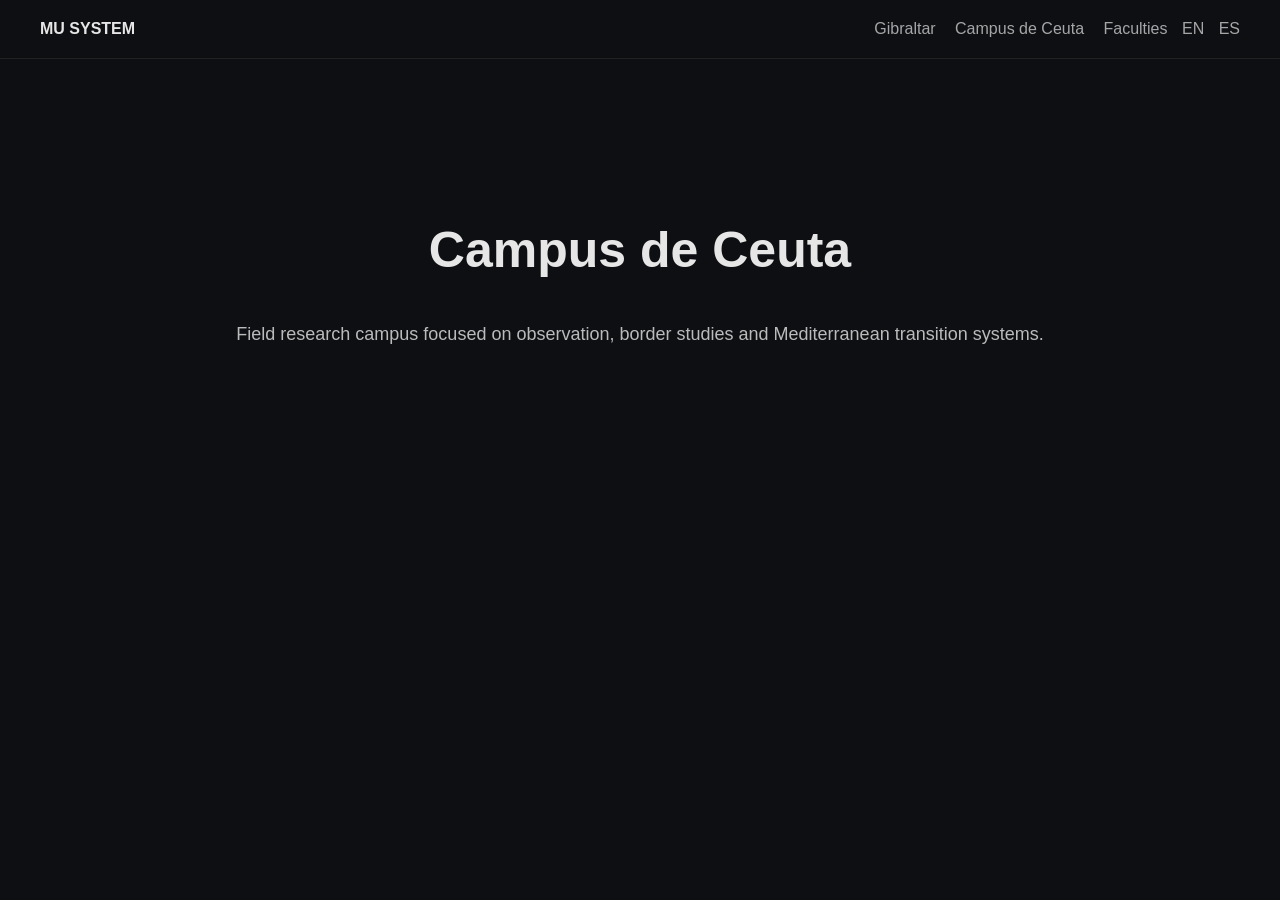
==== ceuta.html @ b30f4f08 "Create ceuta.html" ====
<!DOCTYPE html>
<html lang="en">
<head>
<meta charset="UTF-8" />
<meta name="viewport" content="width=device-width, initial-scale=1.0"/>
<title>Campus de Ceuta</title>

<style>
body{margin:0;font-family:Arial;background:#0E0F12;color:#E6E6E6;text-align:center;}
header{
display:flex;
justify-content:space-between;
padding:20px 40px;
border-bottom:1px solid #222;
}
a{color:#E6E6E6;text-decoration:none;margin-left:15px;opacity:.7;}
a:hover{opacity:1;}
.lang{cursor:pointer;margin-left:10px;opacity:.7;}
.lang:hover{opacity:1;}
.hero{padding:120px 20px;max-width:900px;margin:auto;}
h1{font-size:50px;}
p{opacity:.8;font-size:18px;line-height:1.6;}
</style>
</head>

<body>

<header>
<div><b>MU SYSTEM</b></div>

<nav>
<a href="index.html">Gibraltar</a>
<a href="ceuta.html">Campus de Ceuta</a>
<a href="faculties.html">Faculties</a>

<span class="lang" onclick="setLang('en')">EN</span>
<span class="lang" onclick="setLang('es')">ES</span>
</nav>
</header>

<section class="hero">
<h1 id="title">Campus de Ceuta</h1>
<p id="text">
Field research campus focused on observation,
border studies and Mediterranean transition systems.
</p>
</section>

<script>
function setLang(lang){

if(lang==="es"){
document.getElementById("title").innerText="Campus de Ceuta";
document.getElementById("text").innerText="Campus de investigación de campo enfocado en observación, estudios fronterizos y sistemas de transición mediterránea.";
}

if(lang==="en"){
document.getElementById("title").innerText="Campus de Ceuta";
document.getElementById("text").innerText="Field research campus focused on observation, border studies and Mediterranean transition systems.";
}
}
</script>

</body>
</html>
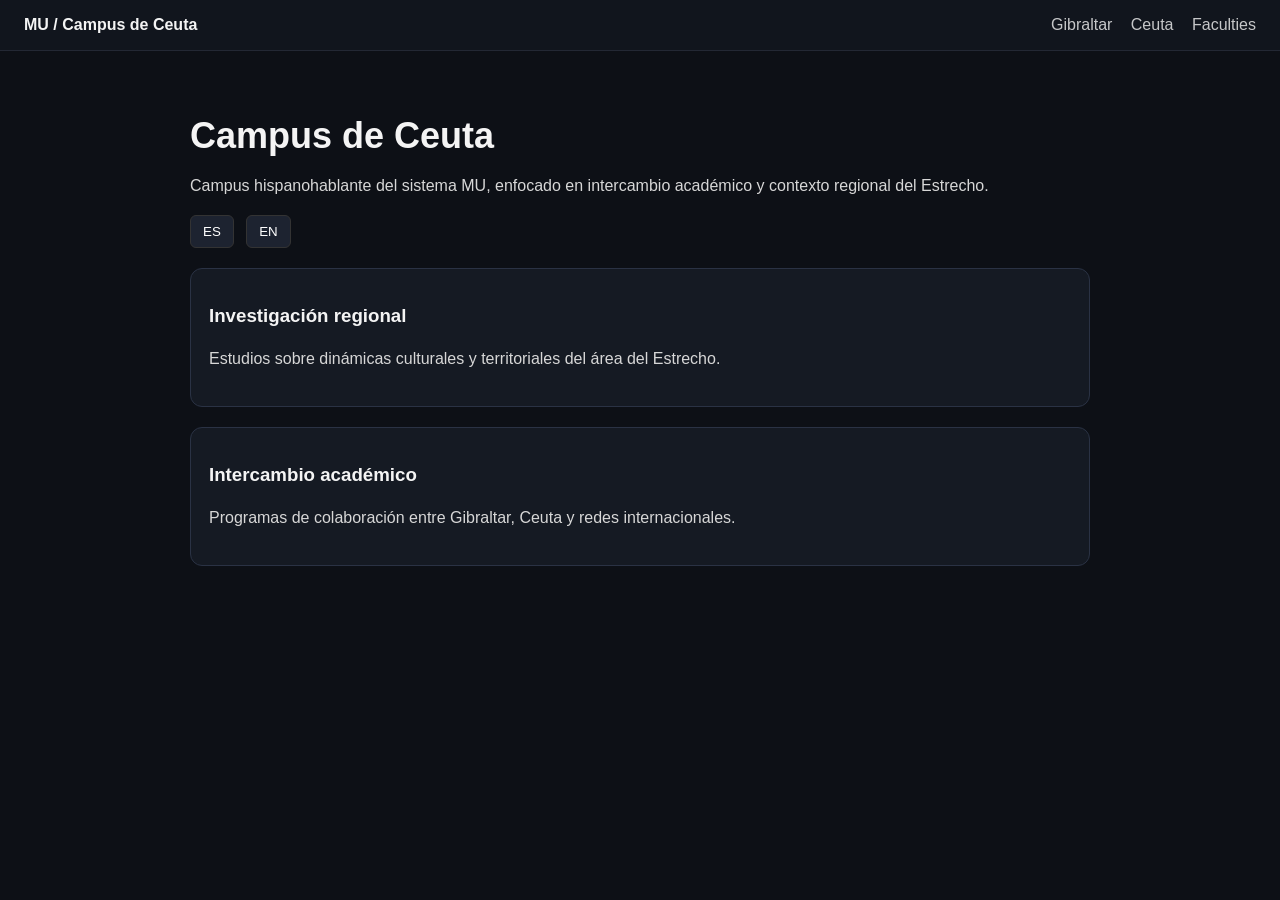
==== commit f6914d11: "Update ceuta.html" ====
--- a/ceuta.html
+++ b/ceuta.html
@@ -1,65 +1,59 @@
-<!DOCTYPE html>
-<html lang="en">
+
+<!DOCTYPE html><html lang="es">
 <head>
 <meta charset="UTF-8" />
-<meta name="viewport" content="width=device-width, initial-scale=1.0"/>
-<title>Campus de Ceuta</title>
-
+<meta name="viewport" content="width=device-width, initial-scale=1.0" />
+<title>Campus de Ceuta - MU</title>
 <style>
-body{margin:0;font-family:Arial;background:#0E0F12;color:#E6E6E6;text-align:center;}
-header{
-display:flex;
-justify-content:space-between;
-padding:20px 40px;
-border-bottom:1px solid #222;
-}
-a{color:#E6E6E6;text-decoration:none;margin-left:15px;opacity:.7;}
-a:hover{opacity:1;}
-.lang{cursor:pointer;margin-left:10px;opacity:.7;}
-.lang:hover{opacity:1;}
-.hero{padding:120px 20px;max-width:900px;margin:auto;}
-h1{font-size:50px;}
-p{opacity:.8;font-size:18px;line-height:1.6;}
+body{margin:0;font-family:Arial,sans-serif;background:#0d1016;color:#f4f4f4;}
+header{display:flex;justify-content:space-between;align-items:center;padding:16px 24px;background:#11151d;border-bottom:1px solid #232834;}
+.logo{font-weight:700;}
+nav a{color:#f4f4f4;margin-left:14px;text-decoration:none;opacity:.8;}
+nav a:hover{opacity:1;}
+.container{max-width:900px;margin:auto;padding:40px 24px;}
+h1{font-size:36px;margin-bottom:10px;}
+p{line-height:1.6;color:#d7d7d7;}
+.lang button{margin-right:8px;padding:8px 12px;border-radius:6px;border:1px solid #333;background:#1d2330;color:#fff;cursor:pointer;}
+.lang button:hover{background:#2a3244;}
+.card{margin-top:20px;padding:18px;border:1px solid #2a3244;border-radius:12px;background:#151a23;}
 </style>
 </head>
-
-<body>
-
-<header>
-<div><b>MU SYSTEM</b></div>
-
+<body><header>
+<div class="logo">MU / Campus de Ceuta</div>
 <nav>
 <a href="index.html">Gibraltar</a>
-<a href="ceuta.html">Campus de Ceuta</a>
+<a href="ceuta.html">Ceuta</a>
 <a href="faculties.html">Faculties</a>
-
-<span class="lang" onclick="setLang('en')">EN</span>
-<span class="lang" onclick="setLang('es')">ES</span>
 </nav>
-</header>
-
-<section class="hero">
-<h1 id="title">Campus de Ceuta</h1>
-<p id="text">
-Field research campus focused on observation,
-border studies and Mediterranean transition systems.
-</p>
-</section>
-
-<script>
+</header><div class="container"><h1 id="title">Campus de Ceuta</h1>
+<p id="desc">Campus hispanohablante del sistema MU, enfocado en intercambio académico y contexto regional del Estrecho.</p><div class="lang">
+<button onclick="setLang('es')">ES</button>
+<button onclick="setLang('en')">EN</button>
+</div><div class="card">
+<h3 id="c1">Investigación regional</h3>
+<p id="p1">Estudios sobre dinámicas culturales y territoriales del área del Estrecho.</p>
+</div><div class="card">
+<h3 id="c2">Intercambio académico</h3>
+<p id="p2">Programas de colaboración entre Gibraltar, Ceuta y redes internacionales.</p>
+</div></div><script>
 function setLang(lang){
-
-if(lang==="es"){
-document.getElementById("title").innerText="Campus de Ceuta";
-document.getElementById("text").innerText="Campus de investigación de campo enfocado en observación, estudios fronterizos y sistemas de transición mediterránea.";
-}
-
-if(lang==="en"){
-document.getElementById("title").innerText="Campus de Ceuta";
-document.getElementById("text").innerText="Field research campus focused on observation, border studies and Mediterranean transition systems.";
+if(lang==='en'){
+ document.documentElement.lang='en';
+ document.getElementById('title').innerText='Ceuta Campus';
+ document.getElementById('desc').innerText='Spanish-speaking branch of the MU system focused on academic exchange and regional studies of the Strait area.';
+ document.getElementById('c1').innerText='Regional research';
+ document.getElementById('p1').innerText='Studies on cultural and territorial dynamics of the Strait region.';
+ document.getElementById('c2').innerText='Academic exchange';
+ document.getElementById('p2').innerText='Collaboration programs between Gibraltar, Ceuta and international networks.';
+}else{
+ document.documentElement.lang='es';
+ document.getElementById('title').innerText='Campus de Ceuta';
+ document.getElementById('desc').innerText='Campus hispanohablante del sistema MU, enfocado en intercambio académico y contexto regional del Estrecho.';
+ document.getElementById('c1').innerText='Investigación regional';
+ document.getElementById('p1').innerText='Estudios sobre dinámicas culturales y territoriales del área del Estrecho.';
+ document.getElementById('c2').innerText='Intercambio académico';
+ document.getElementById('p2').innerText='Programas de colaboración entre Gibraltar, Ceuta y redes internacionales.';
 }
 }
-</script>
-
-</body>
+</script></body>
 </html>
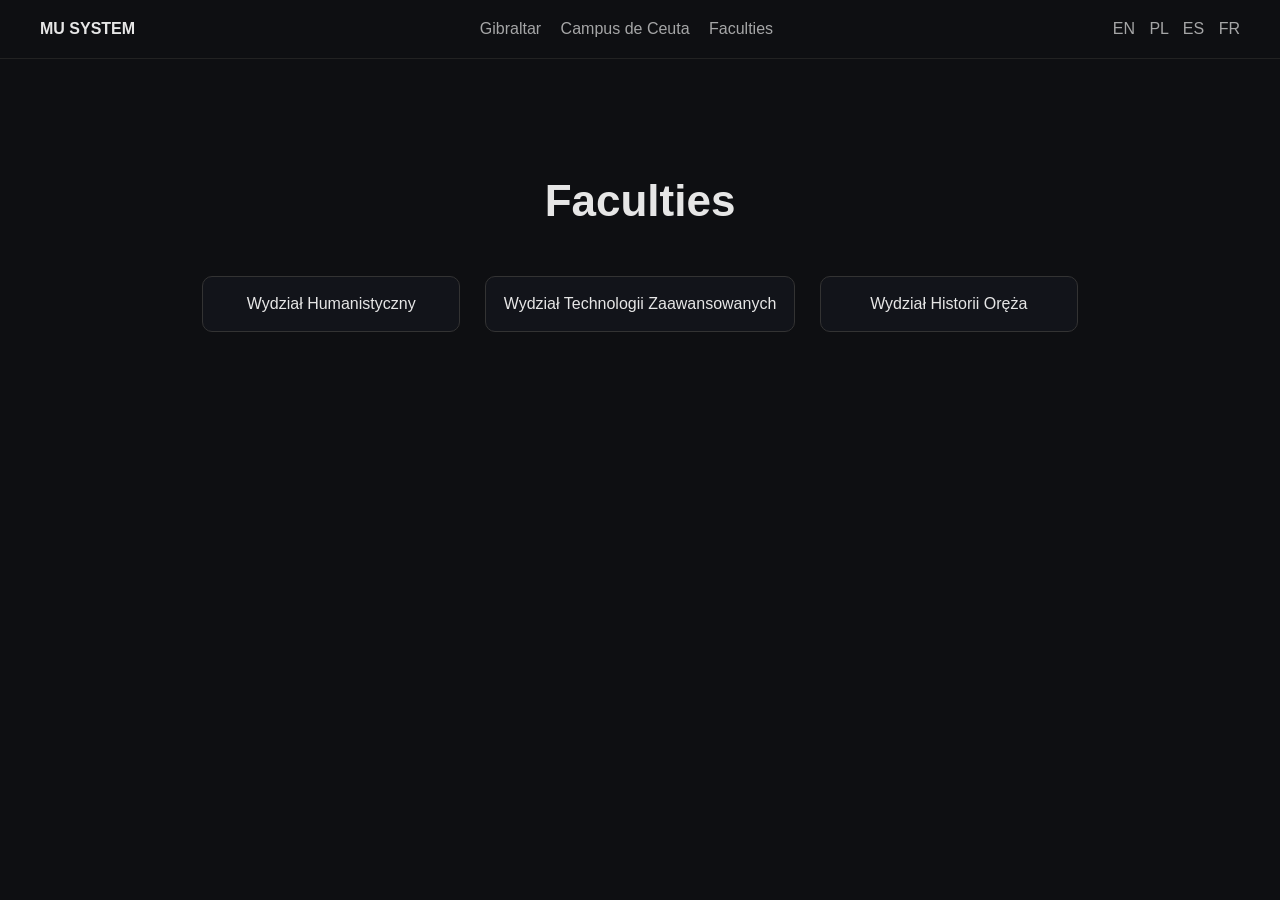
==== commit 79dbf5fc: "Update ceuta.html" ====
--- a/ceuta.html
+++ b/ceuta.html
@@ -1,59 +1,81 @@
-
-<!DOCTYPE html><html lang="es">
+<!DOCTYPE html><html lang="en">
 <head>
 <meta charset="UTF-8" />
-<meta name="viewport" content="width=device-width, initial-scale=1.0" />
-<title>Campus de Ceuta - MU</title>
-<style>
-body{margin:0;font-family:Arial,sans-serif;background:#0d1016;color:#f4f4f4;}
-header{display:flex;justify-content:space-between;align-items:center;padding:16px 24px;background:#11151d;border-bottom:1px solid #232834;}
-.logo{font-weight:700;}
-nav a{color:#f4f4f4;margin-left:14px;text-decoration:none;opacity:.8;}
+<meta name="viewport" content="width=device-width, initial-scale=1.0"/>
+<title>Faculties - MU</title><style>
+body{margin:0;font-family:Arial,sans-serif;background:#0E0F12;color:#E6E6E6;text-align:center;}
+header{
+display:flex;
+justify-content:space-between;
+align-items:center;
+padding:20px 40px;
+border-bottom:1px solid #222;
+}
+nav a{color:#E6E6E6;text-decoration:none;margin-left:15px;opacity:.7;}
 nav a:hover{opacity:1;}
-.container{max-width:900px;margin:auto;padding:40px 24px;}
-h1{font-size:36px;margin-bottom:10px;}
-p{line-height:1.6;color:#d7d7d7;}
-.lang button{margin-right:8px;padding:8px 12px;border-radius:6px;border:1px solid #333;background:#1d2330;color:#fff;cursor:pointer;}
-.lang button:hover{background:#2a3244;}
-.card{margin-top:20px;padding:18px;border:1px solid #2a3244;border-radius:12px;background:#151a23;}
-</style>
-</head>
-<body><header>
-<div class="logo">MU / Campus de Ceuta</div>
+.lang{cursor:pointer;margin-left:10px;opacity:.7;}
+.lang:hover{opacity:1;}
+.section{padding:80px 20px;max-width:1000px;margin:auto;}
+.card{
+border:1px solid #333;
+padding:18px;
+margin:10px;
+display:inline-block;
+background:#12141a;
+border-radius:10px;
+min-width:220px;
+}
+h1{font-size:44px;margin-bottom:40px;}
+</style></head><body><header>
+<div><b>MU SYSTEM</b></div>
 <nav>
 <a href="index.html">Gibraltar</a>
-<a href="ceuta.html">Ceuta</a>
+<a href="ceuta.html">Campus de Ceuta</a>
 <a href="faculties.html">Faculties</a>
-</nav>
-</header><div class="container"><h1 id="title">Campus de Ceuta</h1>
-<p id="desc">Campus hispanohablante del sistema MU, enfocado en intercambio académico y contexto regional del Estrecho.</p><div class="lang">
-<button onclick="setLang('es')">ES</button>
-<button onclick="setLang('en')">EN</button>
-</div><div class="card">
-<h3 id="c1">Investigación regional</h3>
-<p id="p1">Estudios sobre dinámicas culturales y territoriales del área del Estrecho.</p>
-</div><div class="card">
-<h3 id="c2">Intercambio académico</h3>
-<p id="p2">Programas de colaboración entre Gibraltar, Ceuta y redes internacionales.</p>
-</div></div><script>
+</nav><div>
+<span class="lang" onclick="setLang('en')">EN</span>
+<span class="lang" onclick="setLang('pl')">PL</span>
+<span class="lang" onclick="setLang('es')">ES</span>
+<span class="lang" onclick="setLang('fr')">FR</span>
+</div>
+</header><section class="section"><h1 id="title">Faculties</h1><div class="card" id="f1">Wydział Humanistyczny</div>
+<div class="card" id="f2">Wydział Technologii Zaawansowanych</div>
+<div class="card" id="f3">Wydział Historii Oręża</div></section><script>
 function setLang(lang){
-if(lang==='en'){
- document.documentElement.lang='en';
- document.getElementById('title').innerText='Ceuta Campus';
- document.getElementById('desc').innerText='Spanish-speaking branch of the MU system focused on academic exchange and regional studies of the Strait area.';
- document.getElementById('c1').innerText='Regional research';
- document.getElementById('p1').innerText='Studies on cultural and territorial dynamics of the Strait region.';
- document.getElementById('c2').innerText='Academic exchange';
- document.getElementById('p2').innerText='Collaboration programs between Gibraltar, Ceuta and international networks.';
-}else{
- document.documentElement.lang='es';
- document.getElementById('title').innerText='Campus de Ceuta';
- document.getElementById('desc').innerText='Campus hispanohablante del sistema MU, enfocado en intercambio académico y contexto regional del Estrecho.';
- document.getElementById('c1').innerText='Investigación regional';
- document.getElementById('p1').innerText='Estudios sobre dinámicas culturales y territoriales del área del Estrecho.';
- document.getElementById('c2').innerText='Intercambio académico';
- document.getElementById('p2').innerText='Programas de colaboración entre Gibraltar, Ceuta y redes internacionales.';
-}
+
+const t={
+ en:{
+ title:'Faculties',
+ f1:'Faculty of Humanities',
+ f2:'Faculty of Advanced Technologies',
+ f3:'Faculty of Military History'
+ },
+ pl:{
+ title:'Wydziały',
+ f1:'Wydział Humanistyczny',
+ f2:'Wydział Technologii Zaawansowanych',
+ f3:'Wydział Historii Oręża'
+ },
+ es:{
+ title:'Facultades',
+ f1:'Facultad de Humanidades',
+ f2:'Facultad de Tecnologías Avanzadas',
+ f3:'Facultad de Historia Militar'
+ },
+ fr:{
+ title:'Facultés',
+ f1:'Faculté des Sciences Humaines',
+ f2:'Faculté des Technologies Avancées',
+ f3:'Faculté d’Histoire Militaire'
+ }
+};
+
+const d=t[lang];
+
+document.getElementById('title').innerText=d.title;
+document.getElementById('f1').innerText=d.f1;
+document.getElementById('f2').innerText=d.f2;
+document.getElementById('f3').innerText=d.f3;
 }
 </script></body>
 </html>
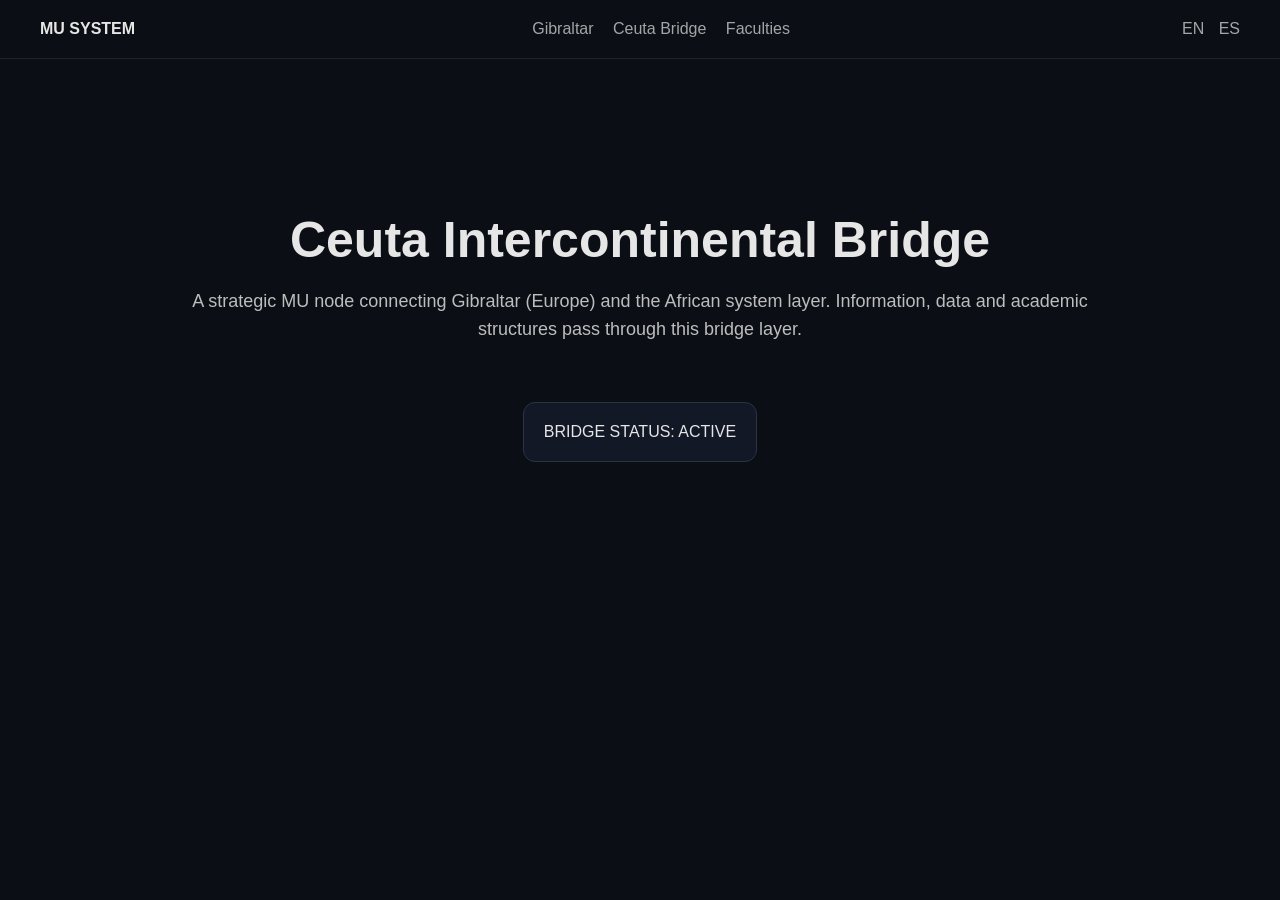
==== commit a88a3ca8: "Update ceuta.html" ====
--- a/ceuta.html
+++ b/ceuta.html
@@ -1,9 +1,19 @@
-<!DOCTYPE html><html lang="en">
+<!DOCTYPE html>
+<html lang="en">
 <head>
 <meta charset="UTF-8" />
 <meta name="viewport" content="width=device-width, initial-scale=1.0"/>
-<title>Faculties - MU</title><style>
-body{margin:0;font-family:Arial,sans-serif;background:#0E0F12;color:#E6E6E6;text-align:center;}
+<title>Ceuta Intercontinental Bridge - MU</title>
+
+<style>
+body{
+margin:0;
+font-family:Arial,sans-serif;
+background:#0B0E14;
+color:#E6E6E6;
+text-align:center;
+}
+
 header{
 display:flex;
 justify-content:space-between;
@@ -11,71 +21,102 @@
 padding:20px 40px;
 border-bottom:1px solid #222;
 }
-nav a{color:#E6E6E6;text-decoration:none;margin-left:15px;opacity:.7;}
+
+nav a{
+color:#E6E6E6;
+text-decoration:none;
+margin-left:15px;
+opacity:.7;
+}
+
 nav a:hover{opacity:1;}
-.lang{cursor:pointer;margin-left:10px;opacity:.7;}
-.lang:hover{opacity:1;}
-.section{padding:80px 20px;max-width:1000px;margin:auto;}
-.card{
-border:1px solid #333;
-padding:18px;
-margin:10px;
+
+.lang span{
+cursor:pointer;
+margin-left:10px;
+opacity:.7;
+}
+
+.lang span:hover{opacity:1;}
+
+.hero{
+padding:110px 20px;
+max-width:900px;
+margin:auto;
+}
+
+h1{
+font-size:50px;
+margin-bottom:15px;
+}
+
+p{
+color:#bdbdbd;
+line-height:1.6;
+font-size:18px;
+}
+
+.bridge{
+margin-top:40px;
+padding:20px;
+border:1px solid #2a3342;
 display:inline-block;
-background:#12141a;
-border-radius:10px;
-min-width:220px;
+border-radius:12px;
+background:#121826;
 }
-h1{font-size:44px;margin-bottom:40px;}
-</style></head><body><header>
+</style>
+</head>
+
+<body>
+
+<header>
 <div><b>MU SYSTEM</b></div>
+
 <nav>
 <a href="index.html">Gibraltar</a>
-<a href="ceuta.html">Campus de Ceuta</a>
+<a href="ceuta.html">Ceuta Bridge</a>
 <a href="faculties.html">Faculties</a>
-</nav><div>
-<span class="lang" onclick="setLang('en')">EN</span>
-<span class="lang" onclick="setLang('pl')">PL</span>
-<span class="lang" onclick="setLang('es')">ES</span>
-<span class="lang" onclick="setLang('fr')">FR</span>
+</nav>
+
+<div class="lang">
+<span onclick="setLang('en')">EN</span>
+<span onclick="setLang('es')">ES</span>
 </div>
-</header><section class="section"><h1 id="title">Faculties</h1><div class="card" id="f1">Wydział Humanistyczny</div>
-<div class="card" id="f2">Wydział Technologii Zaawansowanych</div>
-<div class="card" id="f3">Wydział Historii Oręża</div></section><script>
+</header>
+
+<section class="hero">
+
+<h1 id="title">Ceuta Intercontinental Bridge</h1>
+
+<p id="text">
+A strategic MU node connecting Gibraltar (Europe) and the African system layer.
+Information, data and academic structures pass through this bridge layer.
+</p>
+
+<div class="bridge" id="status">
+BRIDGE STATUS: ACTIVE
+</div>
+
+</section>
+
+<script>
 function setLang(lang){
 
 const t={
- en:{
- title:'Faculties',
- f1:'Faculty of Humanities',
- f2:'Faculty of Advanced Technologies',
- f3:'Faculty of Military History'
- },
- pl:{
- title:'Wydziały',
- f1:'Wydział Humanistyczny',
- f2:'Wydział Technologii Zaawansowanych',
- f3:'Wydział Historii Oręża'
- },
- es:{
- title:'Facultades',
- f1:'Facultad de Humanidades',
- f2:'Facultad de Tecnologías Avanzadas',
- f3:'Facultad de Historia Militar'
- },
- fr:{
- title:'Facultés',
- f1:'Faculté des Sciences Humaines',
- f2:'Faculté des Technologies Avancées',
- f3:'Faculté d’Histoire Militaire'
- }
+en:{
+title:"Ceuta Intercontinental Bridge",
+text:"A strategic MU node connecting Gibraltar (Europe) and the African system layer. Information, data and academic structures pass through this bridge layer."
+},
+es:{
+title:"Puente Intercontinental de Ceuta",
+text:"Un nodo estratégico del sistema MU que conecta Gibraltar (Europa) con la capa africana del sistema. Información, datos y estructuras académicas pasan por esta capa."
+}
 };
 
-const d=t[lang];
+document.getElementById("title").innerText=t[lang].title;
+document.getElementById("text").innerText=t[lang].text;
+}
+</script>
 
-document.getElementById('title').innerText=d.title;
-document.getElementById('f1').innerText=d.f1;
-document.getElementById('f2').innerText=d.f2;
-document.getElementById('f3').innerText=d.f3;
-}
-</script></body>
+</body>
 </html>
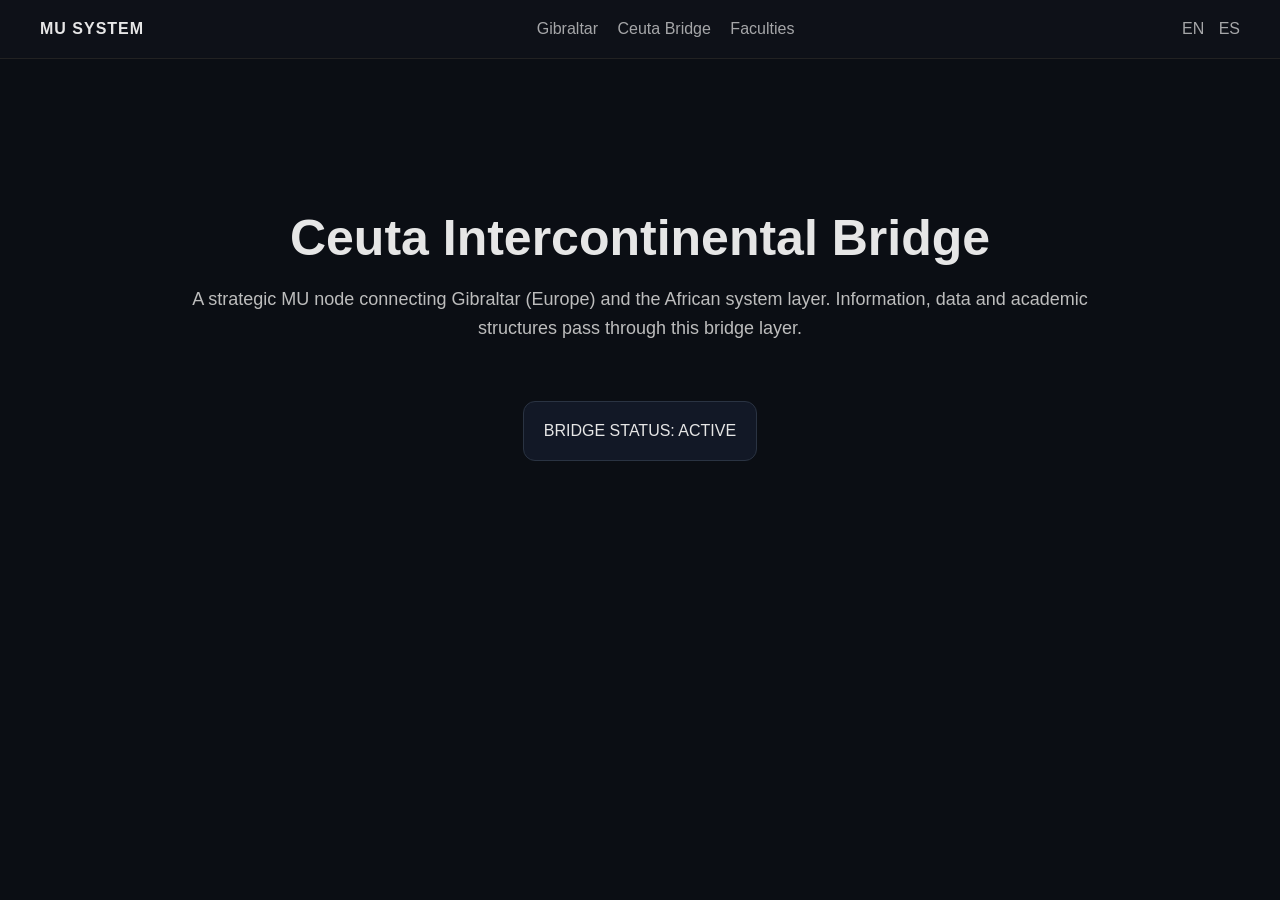
==== commit 7dae44f6: "Update ceuta.html" ====
--- a/ceuta.html
+++ b/ceuta.html
@@ -4,7 +4,7 @@
 <meta charset="UTF-8" />
 <meta name="viewport" content="width=device-width, initial-scale=1.0"/>
 <title>Ceuta Intercontinental Bridge - MU</title>
-
+<link rel="stylesheet" href="mu-core.css">
 <style>
 body{
 margin:0;
--- a/mu-core.css
+++ b/mu-core.css
@@ -0,0 +1,45 @@
+body{
+margin:0;
+font-family:Arial,sans-serif;
+background:#0B0E14;
+color:#E6E6E6;
+}
+
+/* HEADER SYSTEM */
+header{
+display:flex;
+justify-content:space-between;
+align-items:center;
+padding:18px 24px;
+border-bottom:1px solid #222;
+background:#0E1118;
+}
+
+header b{
+letter-spacing:1px;
+}
+
+nav a{
+color:#E6E6E6;
+text-decoration:none;
+margin-left:14px;
+opacity:0.7;
+}
+
+nav a:hover{
+opacity:1;
+}
+
+/* PAGE TITLE */
+h1{
+text-align:center;
+margin-top:40px;
+}
+
+/* CARDS */
+.card{
+border:1px solid #2a3342;
+background:#121826;
+padding:18px;
+border-radius:12px;
+}
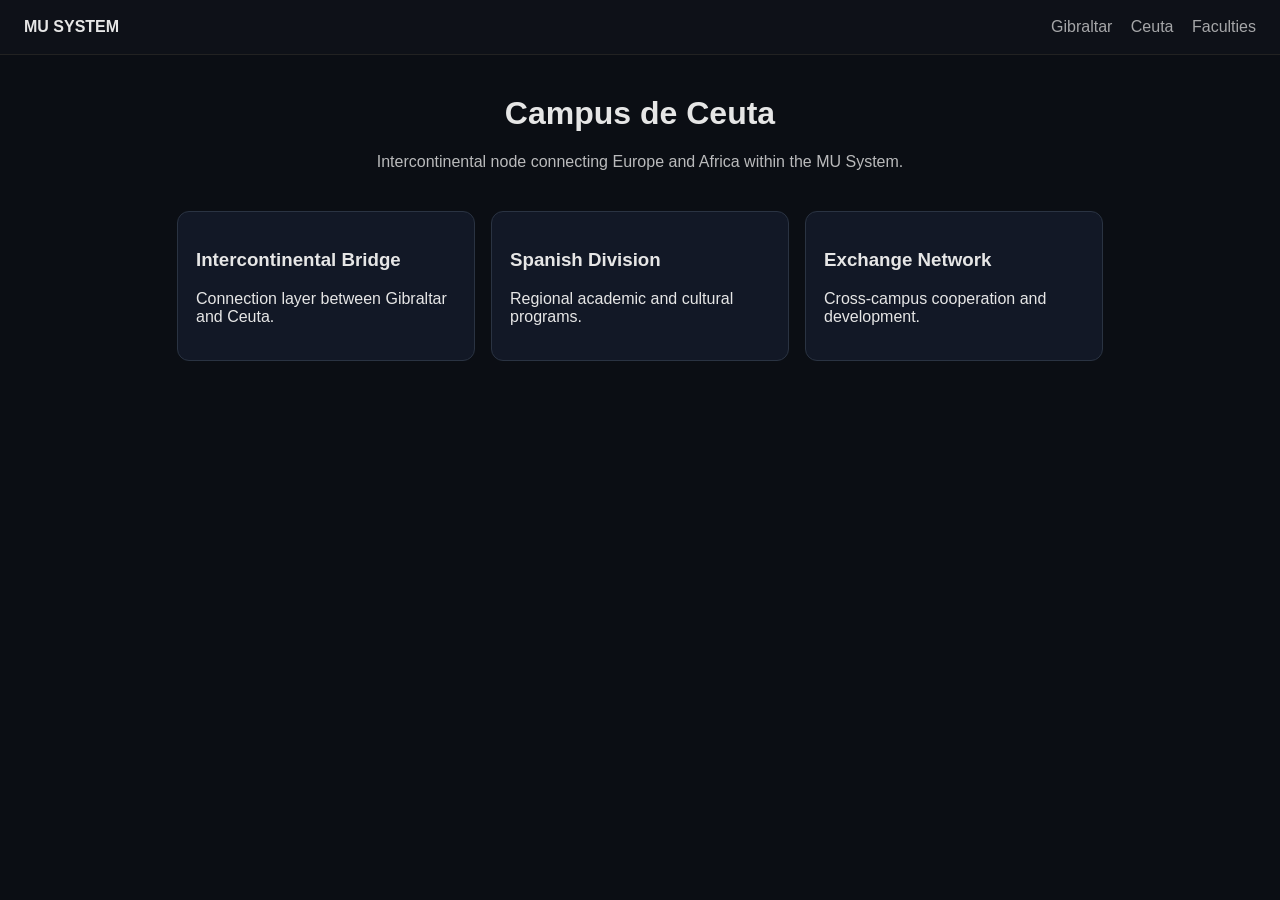
==== commit 7eac9402: "Update ceuta.html" ====
--- a/ceuta.html
+++ b/ceuta.html
@@ -1,70 +1,11 @@
 <!DOCTYPE html>
 <html lang="en">
 <head>
-<meta charset="UTF-8" />
-<meta name="viewport" content="width=device-width, initial-scale=1.0"/>
-<title>Ceuta Intercontinental Bridge - MU</title>
+<meta charset="UTF-8">
+<meta name="viewport" content="width=device-width, initial-scale=1.0">
+<title>Campus de Ceuta</title>
+
 <link rel="stylesheet" href="mu-core.css">
-<style>
-body{
-margin:0;
-font-family:Arial,sans-serif;
-background:#0B0E14;
-color:#E6E6E6;
-text-align:center;
-}
-
-header{
-display:flex;
-justify-content:space-between;
-align-items:center;
-padding:20px 40px;
-border-bottom:1px solid #222;
-}
-
-nav a{
-color:#E6E6E6;
-text-decoration:none;
-margin-left:15px;
-opacity:.7;
-}
-
-nav a:hover{opacity:1;}
-
-.lang span{
-cursor:pointer;
-margin-left:10px;
-opacity:.7;
-}
-
-.lang span:hover{opacity:1;}
-
-.hero{
-padding:110px 20px;
-max-width:900px;
-margin:auto;
-}
-
-h1{
-font-size:50px;
-margin-bottom:15px;
-}
-
-p{
-color:#bdbdbd;
-line-height:1.6;
-font-size:18px;
-}
-
-.bridge{
-margin-top:40px;
-padding:20px;
-border:1px solid #2a3342;
-display:inline-block;
-border-radius:12px;
-background:#121826;
-}
-</style>
 </head>
 
 <body>
@@ -74,49 +15,38 @@
 
 <nav>
 <a href="index.html">Gibraltar</a>
-<a href="ceuta.html">Ceuta Bridge</a>
+<a href="ceuta.html">Ceuta</a>
 <a href="faculties.html">Faculties</a>
 </nav>
-
-<div class="lang">
-<span onclick="setLang('en')">EN</span>
-<span onclick="setLang('es')">ES</span>
-</div>
 </header>
 
-<section class="hero">
+<main style="max-width:1000px;margin:40px auto;padding:0 20px;">
 
-<h1 id="title">Ceuta Intercontinental Bridge</h1>
+<h1>Campus de Ceuta</h1>
 
-<p id="text">
-A strategic MU node connecting Gibraltar (Europe) and the African system layer.
-Information, data and academic structures pass through this bridge layer.
+<p style="text-align:center;opacity:.8;">
+Intercontinental node connecting Europe and Africa within the MU System.
 </p>
 
-<div class="bridge" id="status">
-BRIDGE STATUS: ACTIVE
+<div style="display:flex;flex-wrap:wrap;gap:16px;justify-content:center;margin-top:40px;">
+
+<div class="card" style="width:260px;">
+<h3>Intercontinental Bridge</h3>
+<p>Connection layer between Gibraltar and Ceuta.</p>
 </div>
 
-</section>
+<div class="card" style="width:260px;">
+<h3>Spanish Division</h3>
+<p>Regional academic and cultural programs.</p>
+</div>
 
-<script>
-function setLang(lang){
+<div class="card" style="width:260px;">
+<h3>Exchange Network</h3>
+<p>Cross-campus cooperation and development.</p>
+</div>
 
-const t={
-en:{
-title:"Ceuta Intercontinental Bridge",
-text:"A strategic MU node connecting Gibraltar (Europe) and the African system layer. Information, data and academic structures pass through this bridge layer."
-},
-es:{
-title:"Puente Intercontinental de Ceuta",
-text:"Un nodo estratégico del sistema MU que conecta Gibraltar (Europa) con la capa africana del sistema. Información, datos y estructuras académicas pasan por esta capa."
-}
-};
+</div>
 
-document.getElementById("title").innerText=t[lang].title;
-document.getElementById("text").innerText=t[lang].text;
-}
-</script>
-
-</body>
-</html>
+<div style="text-align:center;margin-top:40px;">
+<a href="index.html" style="text-decoration:none;">
+<div class="card" style="
--- a/mu-core.css
+++ b/mu-core.css
@@ -5,7 +5,6 @@
 color:#E6E6E6;
 }
 
-/* HEADER SYSTEM */
 header{
 display:flex;
 justify-content:space-between;
@@ -13,10 +12,6 @@
 padding:18px 24px;
 border-bottom:1px solid #222;
 background:#0E1118;
-}
-
-header b{
-letter-spacing:1px;
 }
 
 nav a{
@@ -30,13 +25,11 @@
 opacity:1;
 }
 
-/* PAGE TITLE */
 h1{
 text-align:center;
 margin-top:40px;
 }
 
-/* CARDS */
 .card{
 border:1px solid #2a3342;
 background:#121826;
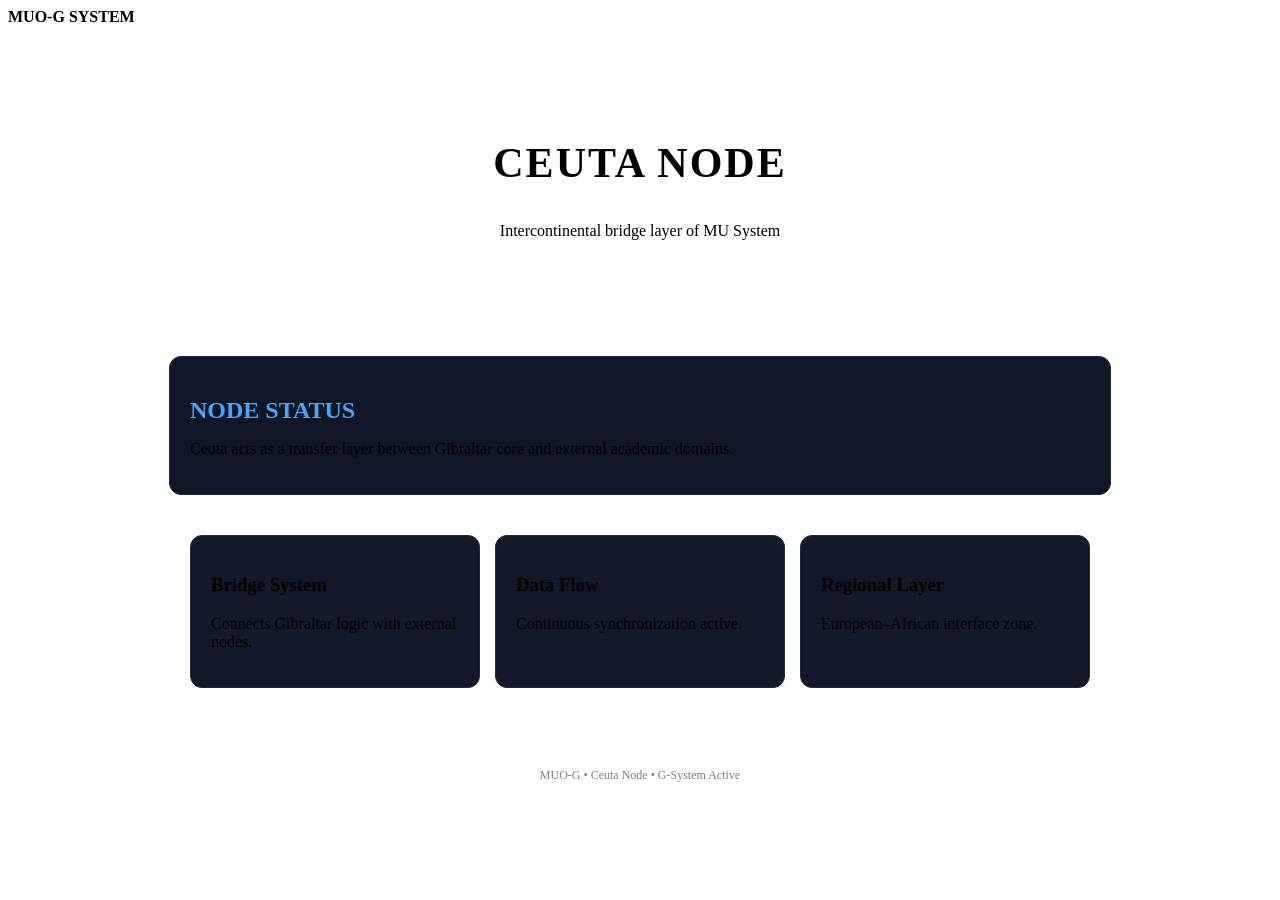
==== commit a343de2a: "Update ceuta.html" ====
--- a/ceuta.html
+++ b/ceuta.html
@@ -3,50 +3,120 @@
 <head>
 <meta charset="UTF-8">
 <meta name="viewport" content="width=device-width, initial-scale=1.0">
-<title>Campus de Ceuta</title>
+<title>MUO-G • Ceuta Node</title>
 
 <link rel="stylesheet" href="mu-core.css">
+
+<style>
+.hero{
+text-align:center;
+padding:60px 20px;
+}
+
+.hero h1{
+font-size:42px;
+letter-spacing:2px;
+text-transform:uppercase;
+}
+
+.section{
+max-width:900px;
+margin:40px auto;
+padding:20px;
+background:#0f1626;
+border:1px solid #1f2a3a;
+border-radius:12px;
+}
+
+.section h2{
+text-transform:uppercase;
+margin-bottom:10px;
+color:#4aa3ff;
+}
+
+.grid{
+display:grid;
+grid-template-columns:repeat(auto-fit,minmax(220px,1fr));
+gap:15px;
+max-width:900px;
+margin:40px auto;
+}
+
+.card{
+background:#111827;
+border:1px solid #1f2a3a;
+padding:20px;
+border-radius:12px;
+transition:0.25s;
+cursor:pointer;
+}
+
+.card:hover{
+transform:translateY(-6px);
+border-color:#4aa3ff;
+box-shadow:0 0 15px rgba(74,163,255,0.3);
+}
+
+footer{
+text-align:center;
+padding:40px;
+opacity:0.5;
+font-size:12px;
+}
+</style>
+
 </head>
 
 <body>
 
+<!-- HEADER -->
 <header>
-<div><b>MU SYSTEM</b></div>
+<div><b>MUO-G SYSTEM</b></div>
 
 <nav>
-<a href="index.html">Gibraltar</a>
+<a href="index.html">Home</a>
+<a href="gibraltar.html">Gibraltar</a>
 <a href="ceuta.html">Ceuta</a>
 <a href="faculties.html">Faculties</a>
+<a href="season1.html">Episodes</a>
 </nav>
 </header>
 
-<main style="max-width:1000px;margin:40px auto;padding:0 20px;">
+<!-- HERO -->
+<section class="hero">
+<h1>CEUTA NODE</h1>
+<p>Intercontinental bridge layer of MU System</p>
+</section>
 
-<h1>Campus de Ceuta</h1>
-
-<p style="text-align:center;opacity:.8;">
-Intercontinental node connecting Europe and Africa within the MU System.
-</p>
-
-<div style="display:flex;flex-wrap:wrap;gap:16px;justify-content:center;margin-top:40px;">
-
-<div class="card" style="width:260px;">
-<h3>Intercontinental Bridge</h3>
-<p>Connection layer between Gibraltar and Ceuta.</p>
+<!-- INFO SECTION -->
+<div class="section">
+<h2>Node Status</h2>
+<p>Ceuta acts as a transfer layer between Gibraltar core and external academic domains.</p>
 </div>
 
-<div class="card" style="width:260px;">
-<h3>Spanish Division</h3>
-<p>Regional academic and cultural programs.</p>
+<!-- CARDS -->
+<div class="grid">
+
+<div class="card">
+<h3>Bridge System</h3>
+<p>Connects Gibraltar logic with external nodes.</p>
 </div>
 
-<div class="card" style="width:260px;">
-<h3>Exchange Network</h3>
-<p>Cross-campus cooperation and development.</p>
+<div class="card">
+<h3>Data Flow</h3>
+<p>Continuous synchronization active.</p>
+</div>
+
+<div class="card">
+<h3>Regional Layer</h3>
+<p>European–African interface zone.</p>
 </div>
 
 </div>
 
-<div style="text-align:center;margin-top:40px;">
-<a href="index.html" style="text-decoration:none;">
-<div class="card" style="
+<footer>
+MUO-G • Ceuta Node • G-System Active
+</footer>
+
+</body>
+</html>
--- a/mu-core.css
+++ b/mu-core.css
@@ -1,38 +1,51 @@
-body{
-margin:0;
-font-family:Arial,sans-serif;
-background:#0B0E14;
-color:#E6E6E6;
-}
-
-header{
-display:flex;
-justify-content:space-between;
-align-items:center;
-padding:18px 24px;
-border-bottom:1px solid #222;
-background:#0E1118;
-}
-
 nav a{
-color:#E6E6E6;
+color:#fff;
 text-decoration:none;
-margin-left:14px;
+margin-right:16px;
 opacity:0.7;
+transition:0.25s;
+position:relative;
+padding:4px 2px;
 }
 
 nav a:hover{
 opacity:1;
+color:#ffffff;
+text-shadow:0 0 8px #4aa3ff;
+transform:translateY(-1px);
 }
 
-h1{
-text-align:center;
-margin-top:40px;
+/* underline glow effect like Netflix UI */
+nav a::after{
+content:"";
+position:absolute;
+left:0;
+bottom:-4px;
+width:0%;
+height:2px;
+background:#4aa3ff;
+transition:0.25s;
+box-shadow:0 0 8px #4aa3ff;
 }
 
-.card{
-border:1px solid #2a3342;
-background:#121826;
-padding:18px;
+nav a:hover::after{
+width:100%;
+}
+
+/* BOXES (menu tiles) */
+.box{
+background:#111827;
+padding:20px;
 border-radius:12px;
+text-align:center;
+cursor:pointer;
+transition:0.25s;
+border:1px solid transparent;
 }
+
+.box:hover{
+transform:scale(1.05);
+border:1px solid #4aa3ff;
+box-shadow:0 0 15px rgba(74,163,255,0.4);
+}
+
